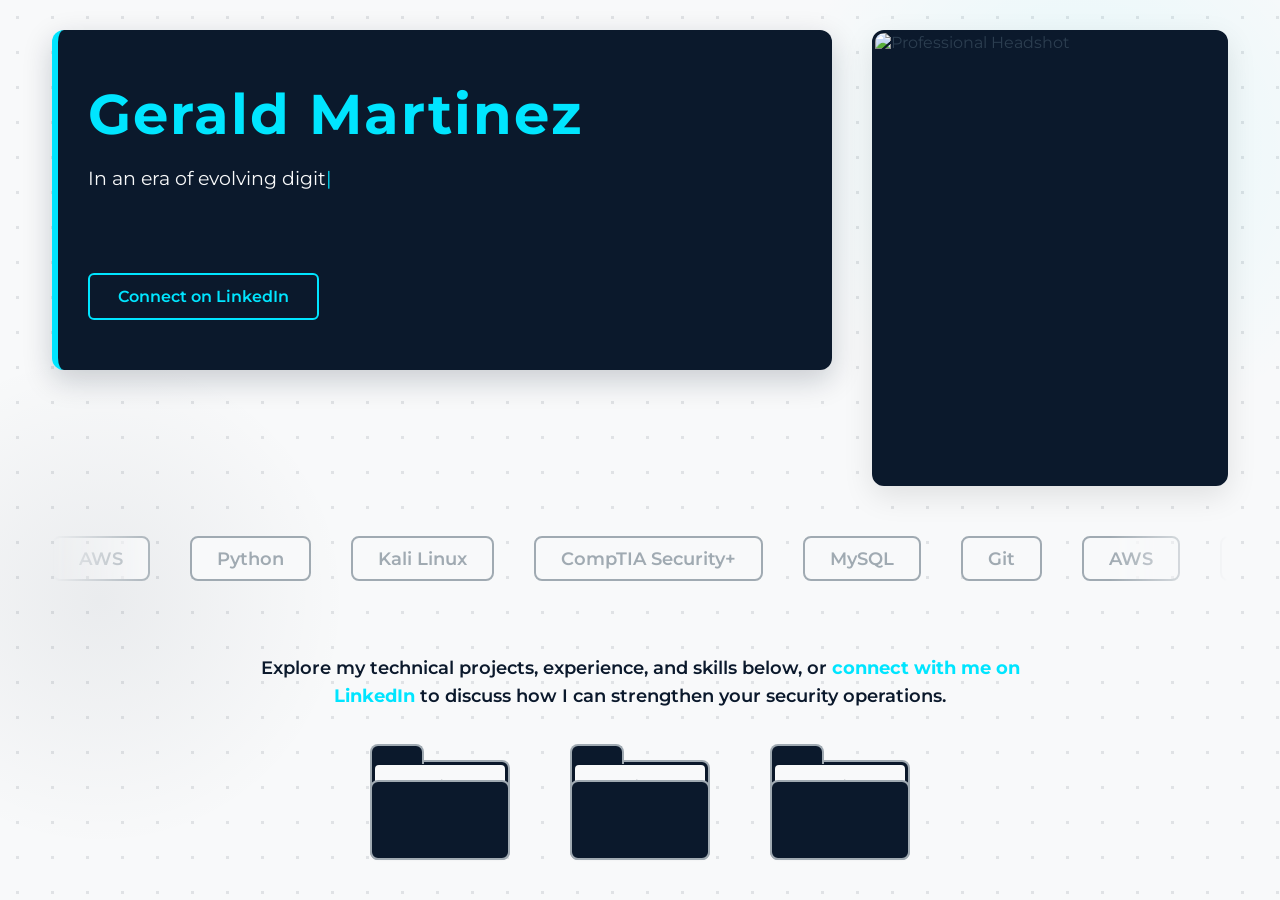
==== index.html @ 670f5484 "Add files via upload" ====
<!DOCTYPE html>
<html lang="en">
<head>
    <meta charset="UTF-8">
    <meta name="viewport" content="width=device-width, initial-scale=1.0">
    <title>Gerald Martinez | Cyber Professional Portfolio</title>
    <link rel="stylesheet" href="style.css">
</head>
<body>

    <main class="homepage-container">
        
        <section class="hero-section">
            
            <div class="intro-text-strip">
                <h1 class="signature-name">Gerald Martinez</h1> <h2 class="hook" id="typewriter-hook"></h2>
                <a href="https://www.linkedin.com/in/gerald-martinez/" target="_blank" rel="noopener noreferrer" class="linkedin-btn">
                    Connect on LinkedIn 
                </a>
            </div>

            <div class="profile-container">
                <img src="assets/headshot.jpg" alt="Professional Headshot" class="profile-pic"> <div class="hover-narrative">
                    <p>As an Information Technology student at Florida State University, I am a dedicated problem-solver specializing in cloud infrastructure and network defense. I leverage my analytical mindset to simulate real-world cyberattacks, ensuring that digital assets remain secure and resilient.</p> 
                    <p>Having managed high-volume operations as a Team Lead, I bring a collaborative and proactive approach to every technical challenge I face. Whether I am configuring AWS environments or auditing network traffic, my goal is to bridge the gap between complex IT needs and streamlined, safe solutions.</p> 
                </div>
            </div>
            
        </section>

        <div class="tech-marquee">
            <div class="marquee-track">
                <div class="tech-item">AWS</div> <div class="tech-item">Python</div> <div class="tech-item">Kali Linux</div> <div class="tech-item">CompTIA Security+</div> <div class="tech-item">MySQL</div>
                <div class="tech-item">Git</div>
                
                <div class="tech-item">AWS</div>
                <div class="tech-item">Python</div>
                <div class="tech-item">Kali Linux</div>
                <div class="tech-item">CompTIA Security+</div>
                <div class="tech-item">MySQL</div>
                <div class="tech-item">Git</div>
            </div>
        </div>

        <section class="navigation-section">
            <p class="cta-text">
                Explore my technical projects, experience, and skills below, or 
                <a href="https://www.linkedin.com/in/gerald-martinez/" target="_blank" rel="noopener noreferrer" class="inline-link">
                    connect with me on LinkedIn
                </a> 
                to discuss how I can strengthen your security operations.
            </p>
            <div class="folder-container">
                <div class="folder" onclick="pullFile(this, 'skills.html')">
                    <div class="folder-back"></div>
                    <div class="folder-paper">
                        <span class="folder-label">Skills</span> </div>
                    <div class="folder-front"></div>
                </div>
                
                <div class="folder" onclick="pullFile(this, 'projects.html')">
                    <div class="folder-back"></div>
                    <div class="folder-paper">
                        <span class="folder-label">Projects</span> </div>
                    <div class="folder-front"></div>
                </div>
                
                <div class="folder" onclick="pullFile(this, 'experience.html')">
                    <div class="folder-back"></div>
                    <div class="folder-paper">
                        <span class="folder-label">Experience</span> </div>
                    <div class="folder-front"></div>
                </div>
            </div>
        </section>

    </main>

    <script src="script.js"></script>
</body>
</html>
---- style.css ----
/* 1. Import Montserrat Font */
@import url('https://fonts.googleapis.com/css2?family=Montserrat:wght@400;600;700&display=swap'); /* [cite: 20] */

/* 2. Color Palette & CSS Variables */
:root {
    --deep-navy: #0B192C; /* [cite: 20] */
    --electric-blue: #00E5FF; /* [cite: 20] */
    --gray: #A0AAB2; /* [cite: 20] */
    --white: #F8F9FA;
    --dark-text: #2C3E50; 
}

/* 3. Global Styles with Cyber Dot Grid */
body {
    margin: 0;
    padding: 0;
    font-family: 'Montserrat', sans-serif;
    background-color: var(--white); 
    color: var(--dark-text); 
    display: flex;
    justify-content: center;
    
    /* Faint cyber dot grid */
    background-image: radial-gradient(rgba(11, 25, 44, 0.1) 1.5px, transparent 1.5px);
    background-size: 35px 35px;
    
    position: relative;
    overflow-x: hidden; 
    z-index: 0;
}

/* Top Right Electric Blue Glow */
body::before {
    content: '';
    position: absolute;
    top: -150px;
    right: -100px;
    width: 600px;
    height: 600px;
    background: radial-gradient(circle, rgba(0, 229, 255, 0.08) 0%, rgba(248, 249, 250, 0) 70%);
    z-index: -1; 
    pointer-events: none; 
}

/* Bottom Left Deep Navy Glow */
body::after {
    content: '';
    position: absolute;
    bottom: 50px;
    left: -150px;
    width: 500px;
    height: 500px;
    background: radial-gradient(circle, rgba(11, 25, 44, 0.06) 0%, rgba(248, 249, 250, 0) 70%);
    z-index: -1;
    pointer-events: none;
}

/* 4. Main Container - Pushed higher up */
.homepage-container {
    max-width: 1400px; 
    width: 95%; 
    padding: 30px 20px 40px 20px;
    min-height: 100vh;
    display: flex;
    flex-direction: column;
    box-sizing: border-box;
}

/* 5. Hero Section for Side-by-Side Layout - Aligned Top */
.hero-section {
    display: flex;
    flex-direction: row; 
    align-items: flex-start; 
    justify-content: space-between;
    gap: 40px;
    margin-bottom: 40px; 
}

/* The dark strip behind the text */
.intro-text-strip {
    background-color: var(--deep-navy);
    padding: 50px 30px; 
    border-radius: 12px;
    flex: 1.2; 
    border-left: 6px solid var(--electric-blue);
    box-shadow: 0 10px 30px rgba(11, 25, 44, 0.2);
}

.signature-name {
    color: var(--electric-blue);
    font-size: 3.5rem;
    margin: 0 0 15px 0; 
    letter-spacing: 2px;
}

.hook {
    color: var(--white);
    font-size: 1.2rem;
    font-weight: 400;
    line-height: 1.6;
    margin: 0;
    min-height: 80px; 
}

/* Blinking cursor for the typing effect */
.hook::after {
    content: '|';
    animation: blink 1s infinite;
    color: var(--electric-blue);
}

@keyframes blink {
    0%, 100% { opacity: 1; }
    50% { opacity: 0; }
}

/* 6. Profile Container (Right Side) - Expanded to 450px */
.profile-container {
    position: relative;
    width: 350px; /* Reduced the width to make it a vertical rectangle */
    height: 450px;
    border-radius: 12px;
    overflow: hidden;
    border: 3px solid var(--deep-navy); 
    cursor: pointer;
    background-color: var(--deep-navy);
    flex-shrink: 0; 
    box-shadow: 0 10px 30px rgba(0,0,0,0.1);
}

.profile-pic {
    width: 100%;
    height: 100%;
    object-fit: cover;
    /* This tells the browser to crop from the bottom, keeping the top center (your face) in frame */
    object-position: top center; 
    transition: opacity 0.4s ease;
}

/* Hover Narrative */
.hover-narrative {
    position: absolute;
    top: 0;
    left: 0;
    width: 100%;
    height: 100%;
    background-color: rgba(11, 25, 44, 0.95);
    color: var(--white);
    display: flex;
    flex-direction: column;
    justify-content: center;
    padding: 30px; 
    box-sizing: border-box;
    opacity: 0;
    transition: opacity 0.4s ease-in-out;
    text-align: left;
    font-size: 0.95rem; 
    line-height: 1.6;
    overflow-y: auto; 
}

.profile-container:hover .profile-pic { opacity: 0.05; }
.profile-container:hover .hover-narrative { opacity: 1; }

/* 7. Tech Stack Scrolling Marquee */
.tech-marquee {
    width: 100%;
    overflow: hidden;
    padding: 10px 0;
    margin-bottom: 20px;
    display: flex;
    align-items: center;
    mask-image: linear-gradient(to right, transparent, black 10%, black 90%, transparent);
    -webkit-mask-image: linear-gradient(to right, transparent, black 10%, black 90%, transparent);
}

.marquee-track {
    display: flex;
    gap: 40px;
    width: max-content;
    animation: scrollMarquee 20s linear infinite;
}

.tech-item {
    color: var(--gray);
    font-weight: 600;
    font-size: 1.1rem;
    padding: 10px 25px;
    border: 2px solid var(--gray);
    border-radius: 8px;
    display: flex;
    align-items: center;
    justify-content: center;
    white-space: nowrap;
    background-color: var(--white);
    transition: color 0.3s ease, border-color 0.3s ease, transform 0.3s ease;
}

.marquee-track:hover { animation-play-state: paused; }

.tech-item:hover {
    color: var(--electric-blue);
    border-color: var(--electric-blue);
    transform: scale(1.05);
    cursor: default;
}

@keyframes scrollMarquee {
    0% { transform: translateX(0); }
    100% { transform: translateX(calc(-50% - 20px)); } 
}

/* 8. Navigation Section */
.navigation-section {
    text-align: center;
    margin-top: auto; 
}

.cta-text {
    margin-bottom: 50px;
    font-size: 1.1rem;
    max-width: 800px;
    margin-left: auto;
    margin-right: auto;
    line-height: 1.6;
    color: var(--deep-navy); 
    font-weight: 600;
}

/* 9. 3D Animated Folders */
.folder-container {
    display: flex;
    justify-content: center;
    gap: 60px;
    flex-wrap: wrap;
    perspective: 1000px; 
}

.folder {
    width: 140px;
    height: 100px;
    position: relative;
    cursor: pointer;
}

/* The back of the folder with the tab */
.folder-back {
    position: absolute;
    bottom: 0;
    width: 100%;
    height: 100%;
    background-color: var(--deep-navy);
    border-radius: 0 8px 8px 8px;
    border: 2px solid var(--gray);
    box-sizing: border-box;
}

.folder-back::before {
    content: '';
    position: absolute;
    top: -18px;
    left: -2px;
    width: 50px;
    height: 18px;
    background-color: var(--deep-navy);
    border-radius: 8px 8px 0 0;
    border: 2px solid var(--gray);
    border-bottom: none;
}

/* The physical file/paper inside */
.folder-paper {
    position: absolute;
    bottom: 5px;
    left: 5px;
    width: 130px;
    height: 90px;
    background-color: var(--white);
    border-radius: 4px;
    display: flex;
    align-items: flex-start; /* Changed from 'center' to 'flex-start' */
    justify-content: center;
    padding-top: 12px; /* Adds space so the text isn't hitting the absolute top edge */
    box-sizing: border-box; /* Ensures the padding doesn't break the width/height */
    z-index: 1; 
    transition: transform 0.4s ease, opacity 0.4s ease;
    box-shadow: 0 2px 5px rgba(0,0,0,0.2);
}

.folder-label {
    color: var(--deep-navy);
    font-weight: 700;
    font-size: 1.1rem;
}

/* The front cover of the folder */
.folder-front {
    position: absolute;
    bottom: 0;
    left: 0;
    width: 100%;
    height: 80%; 
    background-color: var(--deep-navy);
    border-radius: 8px;
    z-index: 2; 
    transform-origin: bottom; 
    transition: transform 0.4s ease, background-color 0.4s ease, border-color 0.4s ease;
    border: 2px solid var(--gray);
    box-sizing: border-box;
}

/* Hover: Open the folder and peek the file */
.folder:hover .folder-front {
    transform: rotateX(-35deg); 
    background-color: var(--electric-blue);
    border-color: var(--electric-blue);
}

.folder:hover .folder-paper {
    transform: translateY(-40px);
}

/* Click Animation (Triggered by JS) */
.folder.extract-file .folder-front {
    transform: rotateX(-50deg); 
}

.folder.extract-file .folder-paper {
    transform: translateY(-150px); 
    opacity: 0; 
    transition: transform 0.6s ease, opacity 0.4s ease 0.2s;
}

/* 10. LinkedIn Button & Links */
.linkedin-btn {
    display: inline-block;
    margin-top: 30px;
    padding: 12px 28px;
    font-size: 1rem;
    font-weight: 600;
    color: var(--electric-blue);
    text-decoration: none;
    border: 2px solid var(--electric-blue);
    border-radius: 6px;
    background-color: transparent;
    transition: background-color 0.3s ease, color 0.3s ease, box-shadow 0.3s ease, transform 0.2s ease;
}

.linkedin-btn:hover {
    background-color: var(--electric-blue);
    color: var(--deep-navy);
    box-shadow: 0 0 15px rgba(0, 229, 255, 0.4);
    transform: translateY(-2px); /* Lifts the button slightly on hover */
}

/* Styling the inline link at the bottom of the page */
.inline-link {
    color: var(--electric-blue);
    text-decoration: none;
    font-weight: 700;
    position: relative;
    transition: color 0.3s ease;
}

.inline-link:hover {
    color: var(--deep-navy);
}

/* Adds a neat underline effect to the inline link */
.inline-link::after {
    content: '';
    position: absolute;
    width: 100%;
    height: 2px;
    bottom: -2px;
    left: 0;
    background-color: var(--deep-navy);
    transform: scaleX(0);
    transition: transform 0.3s ease;
}

.inline-link:hover::after {
    transform: scaleX(1);
}
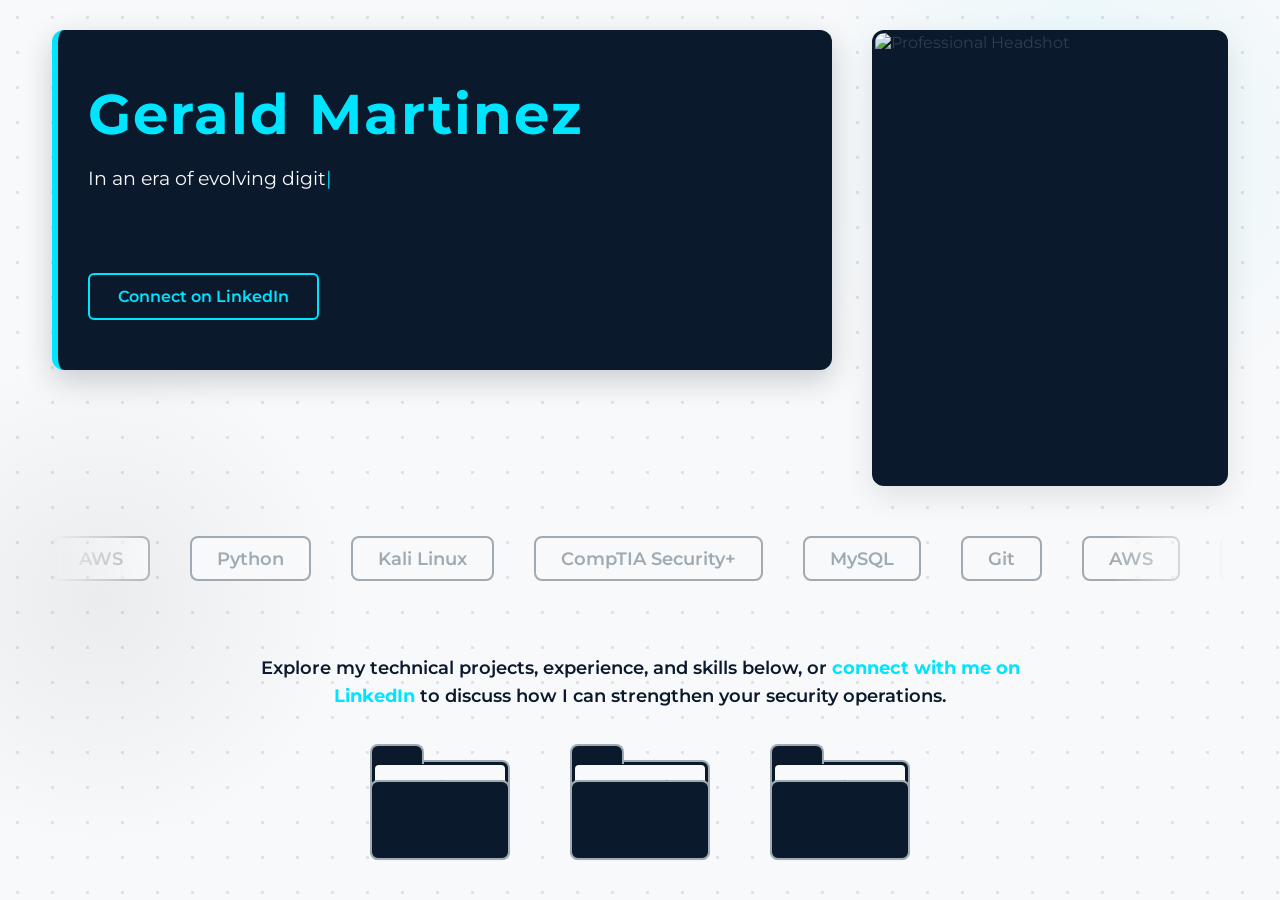
==== commit 809447e2: "Added Portfolio page and updated images" ====
--- a/index.html
+++ b/index.html
@@ -58,10 +58,10 @@
                     <div class="folder-front"></div>
                 </div>
                 
-                <div class="folder" onclick="pullFile(this, 'projects.html')">
+                <div class="folder" onclick="pullFile(this, 'portfolio.html')">
                     <div class="folder-back"></div>
                     <div class="folder-paper">
-                        <span class="folder-label">Projects</span> </div>
+                        <span class="folder-label">Portfolio</span> </div>
                     <div class="folder-front"></div>
                 </div>
                 
--- a/style.css
+++ b/style.css
@@ -381,4 +381,270 @@
 
 .inline-link:hover::after {
     transform: scaleX(1);
+}
+
+/* 11. Secondary Pages Layout (Experience, Projects, Skills) */
+.page-container {
+    max-width: 1200px;
+    width: 95%;
+    margin: 0 auto;
+    padding: 80px 20px 60px 20px;
+    display: flex;
+    flex-direction: column;
+    z-index: 1; /* Ensures content stays above background glows */
+}
+
+/* Top Navigation */
+.top-nav {
+    position: absolute;
+    top: 30px;
+    left: 40px;
+    z-index: 10;
+}
+
+.back-link {
+    color: var(--deep-navy);
+    text-decoration: none;
+    font-weight: 700;
+    font-size: 1.1rem;
+    transition: color 0.3s ease, transform 0.3s ease;
+    display: inline-block;
+}
+
+.back-link:hover {
+    color: var(--electric-blue);
+    transform: translateX(-5px); /* Slides slightly left on hover */
+}
+
+/* Section Headers */
+.section-header {
+    text-align: center;
+    margin-bottom: 60px;
+}
+
+.section-title {
+    color: var(--deep-navy);
+    font-size: 3rem;
+    margin: 0 0 10px 0;
+    letter-spacing: 2px;
+}
+
+.title-underline {
+    width: 80px;
+    height: 4px;
+    background-color: var(--electric-blue);
+    margin: 0 auto;
+    border-radius: 2px;
+}
+
+/* 12. Experience Cards */
+.experience-grid {
+    display: flex;
+    flex-direction: column;
+    gap: 40px; /* Space between the cards */
+}
+
+.exp-card {
+    background-color: var(--deep-navy);
+    border: 2px solid var(--electric-blue);
+    border-radius: 12px;
+    padding: 40px;
+    box-shadow: 0 15px 35px rgba(11, 25, 44, 0.15);
+    color: var(--white);
+    transition: transform 0.3s ease, box-shadow 0.3s ease;
+}
+
+.exp-card:hover {
+    transform: translateY(-5px);
+    box-shadow: 0 20px 45px rgba(0, 229, 255, 0.15);
+}
+
+.exp-header {
+    display: flex;
+    align-items: center;
+    gap: 25px;
+    border-bottom: 1px solid rgba(248, 249, 250, 0.1);
+    padding-bottom: 25px;
+    margin-bottom: 25px;
+}
+
+.exp-logo-placeholder {
+    width: 70px;
+    height: 70px;
+    background-color: var(--gray);
+    color: var(--deep-navy);
+    font-weight: 700;
+    font-size: 1.2rem;
+    display: flex;
+    align-items: center;
+    justify-content: center;
+    border-radius: 8px;
+    border: 2px solid var(--electric-blue);
+}
+
+.job-title {
+    color: var(--electric-blue);
+    margin: 0 0 5px 0;
+    font-size: 1.8rem;
+}
+
+.company-name {
+    color: var(--white);
+    margin: 0 0 5px 0;
+    font-size: 1.2rem;
+    font-weight: 400;
+}
+
+.job-dates {
+    color: var(--gray);
+    font-size: 0.9rem;
+    font-weight: 600;
+}
+
+/* Internal Card Layout */
+.exp-body p {
+    line-height: 1.6;
+    margin-bottom: 20px;
+    color: var(--gray);
+}
+
+.exp-body strong {
+    color: var(--white);
+}
+
+.exp-metrics {
+    display: flex;
+    gap: 20px;
+    margin-bottom: 25px;
+}
+
+.metric-box {
+    background-color: rgba(248, 249, 250, 0.05);
+    padding: 20px;
+    border-radius: 8px;
+    flex: 1;
+    border-left: 3px solid var(--electric-blue);
+}
+
+.metric-box h4, .takeaways h4, .value-prop h4 {
+    color: var(--electric-blue);
+    margin: 0 0 10px 0;
+    font-size: 1.1rem;
+}
+
+.takeaways ul {
+    color: var(--gray);
+    line-height: 1.6;
+    margin-bottom: 25px;
+}
+
+.takeaways li {
+    margin-bottom: 10px;
+}
+
+.value-prop {
+    background-color: rgba(0, 229, 255, 0.05);
+    padding: 20px;
+    border-radius: 8px;
+    border: 1px dashed var(--electric-blue);
+}
+
+/* 13. Portfolio Grid & Cards */
+.portfolio-grid {
+    display: grid;
+    /* Grid automatically adjusts from 1 column on mobile to 2 or 3 on large screens */
+    grid-template-columns: repeat(auto-fit, minmax(380px, 1fr));
+    gap: 40px;
+}
+
+.portfolio-card {
+    background-color: var(--deep-navy);
+    border: 2px solid var(--electric-blue);
+    border-radius: 12px;
+    overflow: hidden; 
+    text-decoration: none; 
+    display: flex;
+    flex-direction: column;
+    transition: transform 0.3s ease, box-shadow 0.3s ease;
+}
+
+.portfolio-card:hover {
+    transform: translateY(-10px);
+    box-shadow: 0 20px 45px rgba(0, 229, 255, 0.2);
+    cursor: pointer;
+}
+
+.portfolio-image-container {
+    width: 100%;
+    height: 220px;
+    background-color: rgba(248, 249, 250, 0.05); 
+    overflow: hidden;
+    border-bottom: 2px solid var(--electric-blue);
+}
+
+.portfolio-img {
+    width: 100%;
+    height: 100%;
+    object-fit: cover;
+    transition: transform 0.5s ease;
+}
+
+.portfolio-card:hover .portfolio-img {
+    transform: scale(1.08); 
+}
+
+.portfolio-info {
+    padding: 35px 30px;
+    display: flex;
+    flex-direction: column;
+    flex-grow: 1; 
+}
+
+.portfolio-name {
+    color: var(--electric-blue);
+    font-size: 1.6rem;
+    margin: 0 0 10px 0;
+}
+
+.portfolio-desc {
+    color: var(--white);
+    font-size: 1.05rem;
+    line-height: 1.6;
+    margin: 0 0 20px 0;
+    font-weight: 600;
+}
+
+/* Specific styling for the Rubric Details */
+.rubric-details {
+    color: var(--gray);
+    font-size: 0.95rem;
+    line-height: 1.6;
+    margin-bottom: 30px;
+    flex-grow: 1; /* Pushes tags to the absolute bottom */
+}
+
+.rubric-details p {
+    margin: 0 0 12px 0;
+}
+
+.rubric-details strong {
+    color: var(--electric-blue);
+}
+
+.tech-stack-tags {
+    display: flex;
+    flex-wrap: wrap;
+    gap: 10px;
+    border-top: 1px solid rgba(248, 249, 250, 0.1);
+    padding-top: 20px;
+}
+
+.tech-stack-tags span {
+    background-color: rgba(0, 229, 255, 0.08);
+    color: var(--electric-blue);
+    padding: 6px 14px;
+    border-radius: 6px;
+    font-size: 0.85rem;
+    font-weight: 600;
+    border: 1px solid rgba(0, 229, 255, 0.3);
 }
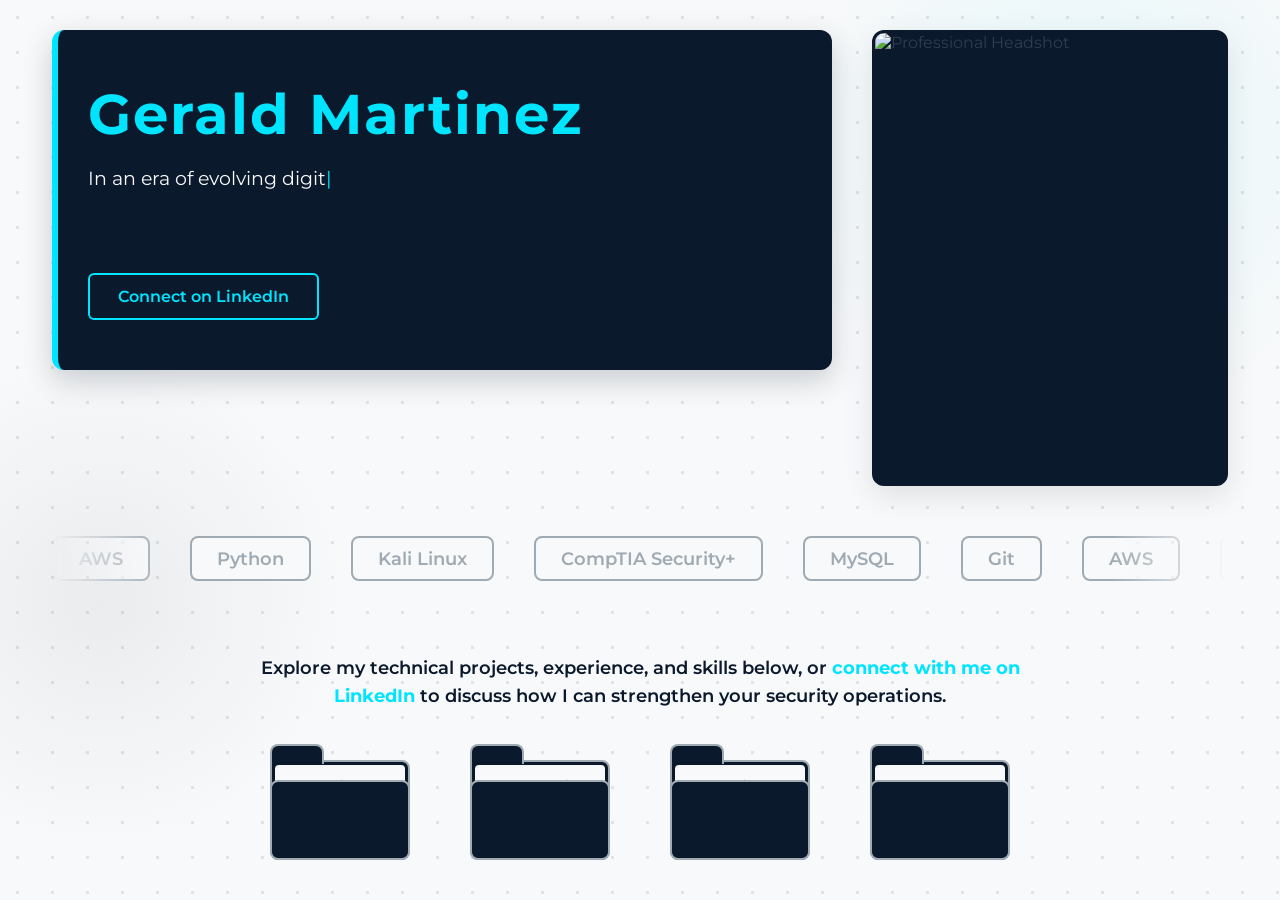
==== commit 8bf01a70: "Contact Page" ====
--- a/index.html
+++ b/index.html
@@ -71,6 +71,14 @@
                         <span class="folder-label">Experience</span> </div>
                     <div class="folder-front"></div>
                 </div>
+                
+                   <div class="folder" onclick="pullFile(this, 'contact.html')">
+                    <div class="folder-back"></div>
+                    <div class="folder-paper">
+                        <span class="folder-label">Contact</span>
+                    </div>
+                    <div class="folder-front"></div>
+                </div>
             </div>
         </section>
 
--- a/style.css
+++ b/style.css
@@ -647,4 +647,304 @@
     font-size: 0.85rem;
     font-weight: 600;
     border: 1px solid rgba(0, 229, 255, 0.3);
+}
+
+/* 14. Skills & Certifications Page */
+.skills-layout {
+    display: flex;
+    flex-wrap: wrap;
+    gap: 60px;
+    margin-top: 20px;
+}
+
+.skills-section {
+    flex: 1;
+    min-width: 300px;
+}
+
+.certs-section {
+    flex: 1;
+    min-width: 300px;
+    overflow: hidden; /* Contains the carousel */
+}
+
+.sub-heading {
+    color: var(--electric-blue);
+    font-size: 1.8rem;
+    margin-bottom: 5px;
+}
+
+.instruction-text {
+    color: var(--gray);
+    font-size: 0.9rem;
+    margin-bottom: 30px;
+    font-style: italic;
+}
+
+/* --- Hover Effect Skill Bars --- */
+.skill-category {
+    margin-bottom: 35px; /* Increased from 30px to give the new items more breathing room */
+    cursor: pointer;
+}
+.skill-header {
+    display: flex;
+    justify-content: space-between;
+    margin-bottom: 8px;
+}
+
+.skill-name {
+    color: var(--deep-navy); /* Fixed the invisible text issue! */
+    font-weight: 600;
+    font-size: 1.1rem;
+    transition: color 0.3s ease;
+}
+
+.skill-track {
+    width: 100%;
+    height: 12px;
+    background-color: rgba(248, 249, 250, 0.1);
+    border-radius: 6px;
+    overflow: hidden;
+    border: 1px solid rgba(160, 170, 178, 0.2);
+}
+
+.skill-fill {
+    height: 100%;
+    width: 0%; /* Starts at 0 */
+    background: linear-gradient(90deg, var(--deep-navy), var(--electric-blue));
+    border-radius: 6px;
+    transition: width 1s cubic-bezier(0.25, 1, 0.5, 1), box-shadow 0.3s ease;
+}
+
+/* The Hover Animation Magic */
+.skill-category:hover .skill-name {
+    color: var(--electric-blue);
+}
+
+.skill-category:hover .skill-fill {
+    width: var(--fill-level); /* Pulls the percentage from your HTML */
+    box-shadow: 0 0 15px rgba(0, 229, 255, 0.6);
+}
+
+/* --- Certification Carousel --- */
+.cert-carousel {
+    display: flex;
+    gap: 20px;
+    overflow-x: auto;
+    padding-bottom: 20px; /* Space for the scrollbar */
+    scroll-snap-type: x mandatory; /* Snaps cards into place */
+    -webkit-overflow-scrolling: touch; /* Smooth scrolling on iOS */
+}
+
+/* Customizing the scrollbar for the carousel */
+.cert-carousel::-webkit-scrollbar {
+    height: 8px;
+}
+.cert-carousel::-webkit-scrollbar-track {
+    background: rgba(248, 249, 250, 0.05);
+    border-radius: 4px;
+}
+.cert-carousel::-webkit-scrollbar-thumb {
+    background: var(--electric-blue);
+    border-radius: 4px;
+}
+
+.cert-card {
+    background-color: var(--deep-navy);
+    border: 2px solid var(--gray);
+    border-radius: 12px;
+    padding: 30px;
+    min-width: 220px;
+    flex-shrink: 0; /* Prevents cards from squishing */
+    scroll-snap-align: start;
+    display: flex;
+    flex-direction: column;
+    align-items: center;
+    text-align: center;
+    transition: border-color 0.3s ease, transform 0.3s ease;
+}
+
+.cert-card:hover {
+    border-color: var(--electric-blue);
+    transform: translateY(-5px);
+}
+
+.cert-badge-placeholder {
+    width: 80px;
+    height: 80px;
+    background-color: rgba(248, 249, 250, 0.1);
+    border-radius: 50%;
+    display: flex;
+    align-items: center;
+    justify-content: center;
+    color: var(--electric-blue);
+    font-weight: 700;
+    font-size: 1.2rem;
+    margin-bottom: 20px;
+    border: 2px dashed var(--electric-blue);
+}
+
+.cert-card h3 {
+    color: var(--white);
+    font-size: 1.1rem;
+    margin: 0 0 10px 0;
+}
+
+.cert-status {
+    background-color: rgba(0, 229, 255, 0.1);
+    color: var(--electric-blue);
+    padding: 4px 12px;
+    border-radius: 20px;
+    font-size: 0.8rem;
+    font-weight: 700;
+}
+
+.scroll-hint {
+    text-align: center;
+    color: var(--gray);
+    font-size: 0.85rem;
+    margin-top: 5px;
+    animation: pulse 2s infinite;
+}
+
+@keyframes pulse {
+    0%, 100% { opacity: 0.5; }
+    50% { opacity: 1; }
+}
+
+/* 15. Contact Page */
+.contact-layout {
+    display: flex;
+    flex-wrap: wrap;
+    gap: 60px;
+    margin-top: 20px;
+}
+
+.contact-info-section {
+    flex: 1;
+    min-width: 300px;
+}
+
+.contact-form-section {
+    flex: 1.2;
+    min-width: 300px;
+}
+
+.contact-desc {
+    color: var(--gray);
+    line-height: 1.6;
+    margin-bottom: 40px;
+    font-size: 1.05rem;
+}
+
+.contact-cards {
+    display: flex;
+    flex-direction: column;
+    gap: 20px;
+}
+
+.contact-card {
+    display: flex;
+    align-items: center;
+    gap: 20px;
+    background-color: rgba(11, 25, 44, 0.6);
+    padding: 20px;
+    border-radius: 12px;
+    border: 1px solid rgba(160, 170, 178, 0.2);
+    text-decoration: none;
+    color: var(--white);
+    transition: all 0.3s ease;
+}
+
+.link-card:hover {
+    border-color: var(--electric-blue);
+    background-color: var(--deep-navy);
+    transform: translateX(10px);
+    box-shadow: -5px 5px 15px rgba(0, 229, 255, 0.1);
+}
+
+.contact-icon {
+    font-size: 2rem;
+    background-color: rgba(0, 229, 255, 0.1);
+    width: 60px;
+    height: 60px;
+    display: flex;
+    align-items: center;
+    justify-content: center;
+    border-radius: 50%;
+    border: 1px dashed var(--electric-blue);
+}
+
+.contact-card h4 {
+    margin: 0 0 5px 0;
+    color: var(--electric-blue);
+    font-size: 1.1rem;
+}
+
+.contact-card p {
+    margin: 0;
+    color: var(--gray);
+    font-size: 0.95rem;
+}
+
+/* Form Styling */
+.cyber-form {
+    background-color: var(--deep-navy);
+    padding: 40px;
+    border-radius: 12px;
+    border: 2px solid var(--gray);
+    box-shadow: 0 15px 35px rgba(11, 25, 44, 0.2);
+}
+
+.form-group {
+    margin-bottom: 25px;
+    display: flex;
+    flex-direction: column;
+}
+
+.form-group label {
+    color: var(--electric-blue);
+    margin-bottom: 8px;
+    font-weight: 600;
+    font-size: 0.95rem;
+    letter-spacing: 1px;
+}
+
+.form-group input, .form-group textarea {
+    background-color: rgba(248, 249, 250, 0.05);
+    border: 1px solid rgba(160, 170, 178, 0.3);
+    border-radius: 6px;
+    padding: 15px;
+    color: var(--white);
+    font-family: 'Montserrat', sans-serif;
+    font-size: 1rem;
+    transition: all 0.3s ease;
+}
+
+.form-group input:focus, .form-group textarea:focus {
+    outline: none;
+    border-color: var(--electric-blue);
+    background-color: rgba(11, 25, 44, 0.9);
+    box-shadow: 0 0 10px rgba(0, 229, 255, 0.2);
+}
+
+.submit-btn {
+    width: 100%;
+    background-color: transparent;
+    color: var(--electric-blue);
+    border: 2px solid var(--electric-blue);
+    padding: 15px;
+    font-size: 1.1rem;
+    font-weight: 700;
+    border-radius: 6px;
+    cursor: pointer;
+    transition: all 0.3s ease;
+    text-transform: uppercase;
+    letter-spacing: 2px;
+}
+
+.submit-btn:hover {
+    background-color: var(--electric-blue);
+    color: var(--deep-navy);
+    box-shadow: 0 0 20px rgba(0, 229, 255, 0.4);
 }
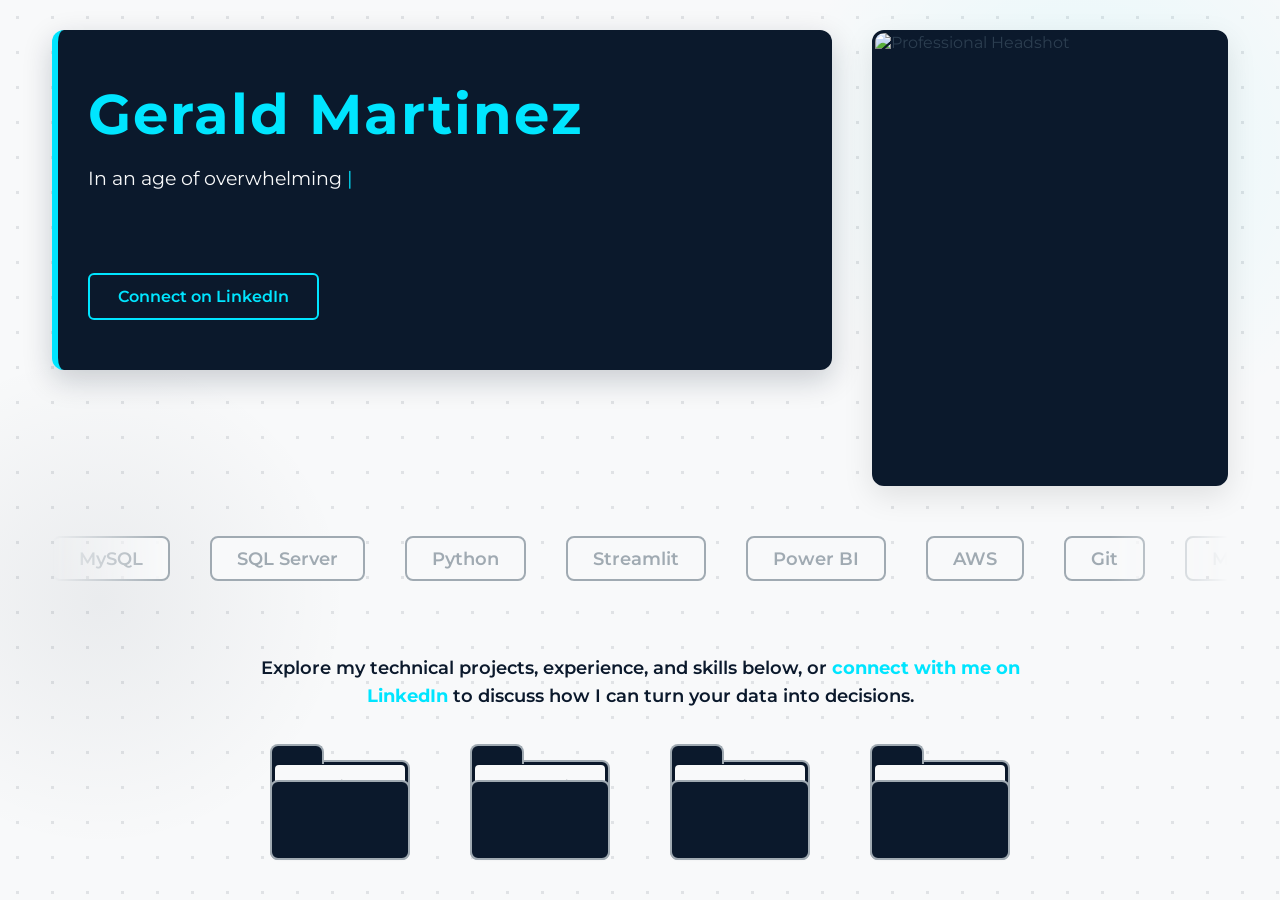
==== commit b55a9556: "Pivot portfolio to Data Analyst focus Reframe site from cybersecurity to a Data Analyst job search: " ====
--- a/index.html
+++ b/index.html
@@ -3,7 +3,7 @@
 <head>
     <meta charset="UTF-8">
     <meta name="viewport" content="width=device-width, initial-scale=1.0">
-    <title>Gerald Martinez | Cyber Professional Portfolio</title>
+    <title>Gerald Martinez | Data Analyst & Database Architect</title>
     <link rel="stylesheet" href="style.css">
 </head>
 <body>
@@ -21,8 +21,8 @@
 
             <div class="profile-container">
                 <img src="assets/headshot.jpg" alt="Professional Headshot" class="profile-pic"> <div class="hover-narrative">
-                    <p>As an Information Technology student at Florida State University, I am a dedicated problem-solver specializing in cloud infrastructure and network defense. I leverage my analytical mindset to simulate real-world cyberattacks, ensuring that digital assets remain secure and resilient.</p> 
-                    <p>Having managed high-volume operations as a Team Lead, I bring a collaborative and proactive approach to every technical challenge I face. Whether I am configuring AWS environments or auditing network traffic, my goal is to bridge the gap between complex IT needs and streamlined, safe solutions.</p> 
+                    <p>I'm an ITAM Associate (IT Asset Management), and I graduated with a Bachelor's degree in IT in May 2026. I learned Python through coursework and Udemy courses, and I'm building on that foundation as I move toward data analysis.</p>
+                    <p>I'm now building out my SQL, Power BI, and data analytics skills toward the Google Data Analytics Professional Certificate and Microsoft PL-300. I'm actively looking for a fully remote Data Analyst role.</p>
                 </div>
             </div>
             
@@ -30,25 +30,27 @@
 
         <div class="tech-marquee">
             <div class="marquee-track">
-                <div class="tech-item">AWS</div> <div class="tech-item">Python</div> <div class="tech-item">Kali Linux</div> <div class="tech-item">CompTIA Security+</div> <div class="tech-item">MySQL</div>
+                <div class="tech-item">MySQL</div> <div class="tech-item">SQL Server</div> <div class="tech-item">Python</div> <div class="tech-item">Streamlit</div> <div class="tech-item">Power BI</div>
+                <div class="tech-item">AWS</div>
                 <div class="tech-item">Git</div>
-                
+
+                <div class="tech-item">MySQL</div>
+                <div class="tech-item">SQL Server</div>
+                <div class="tech-item">Python</div>
+                <div class="tech-item">Streamlit</div>
+                <div class="tech-item">Power BI</div>
                 <div class="tech-item">AWS</div>
-                <div class="tech-item">Python</div>
-                <div class="tech-item">Kali Linux</div>
-                <div class="tech-item">CompTIA Security+</div>
-                <div class="tech-item">MySQL</div>
                 <div class="tech-item">Git</div>
             </div>
         </div>
 
         <section class="navigation-section">
             <p class="cta-text">
-                Explore my technical projects, experience, and skills below, or 
+                Explore my technical projects, experience, and skills below, or
                 <a href="https://www.linkedin.com/in/gerald-martinez/" target="_blank" rel="noopener noreferrer" class="inline-link">
                     connect with me on LinkedIn
-                </a> 
-                to discuss how I can strengthen your security operations.
+                </a>
+                to discuss how I can turn your data into decisions.
             </p>
             <div class="folder-container">
                 <div class="folder" onclick="pullFile(this, 'skills.html')">
--- a/style.css
+++ b/style.css
@@ -681,6 +681,24 @@
     font-style: italic;
 }
 
+/* --- Skill Groups --- */
+.skill-group {
+    margin-bottom: 30px;
+}
+
+.skill-group:last-child {
+    margin-bottom: 0;
+}
+
+.skill-group-title {
+    color: var(--electric-blue);
+    font-size: 1rem;
+    font-weight: 700;
+    text-transform: uppercase;
+    letter-spacing: 1px;
+    margin: 0 0 15px 0;
+}
+
 /* --- Hover Effect Skill Bars --- */
 .skill-category {
     margin-bottom: 35px; /* Increased from 30px to give the new items more breathing room */
@@ -797,6 +815,11 @@
     border-radius: 20px;
     font-size: 0.8rem;
     font-weight: 700;
+}
+
+.cert-status--pending {
+    background-color: rgba(160, 170, 178, 0.15);
+    color: var(--gray);
 }
 
 .scroll-hint {
